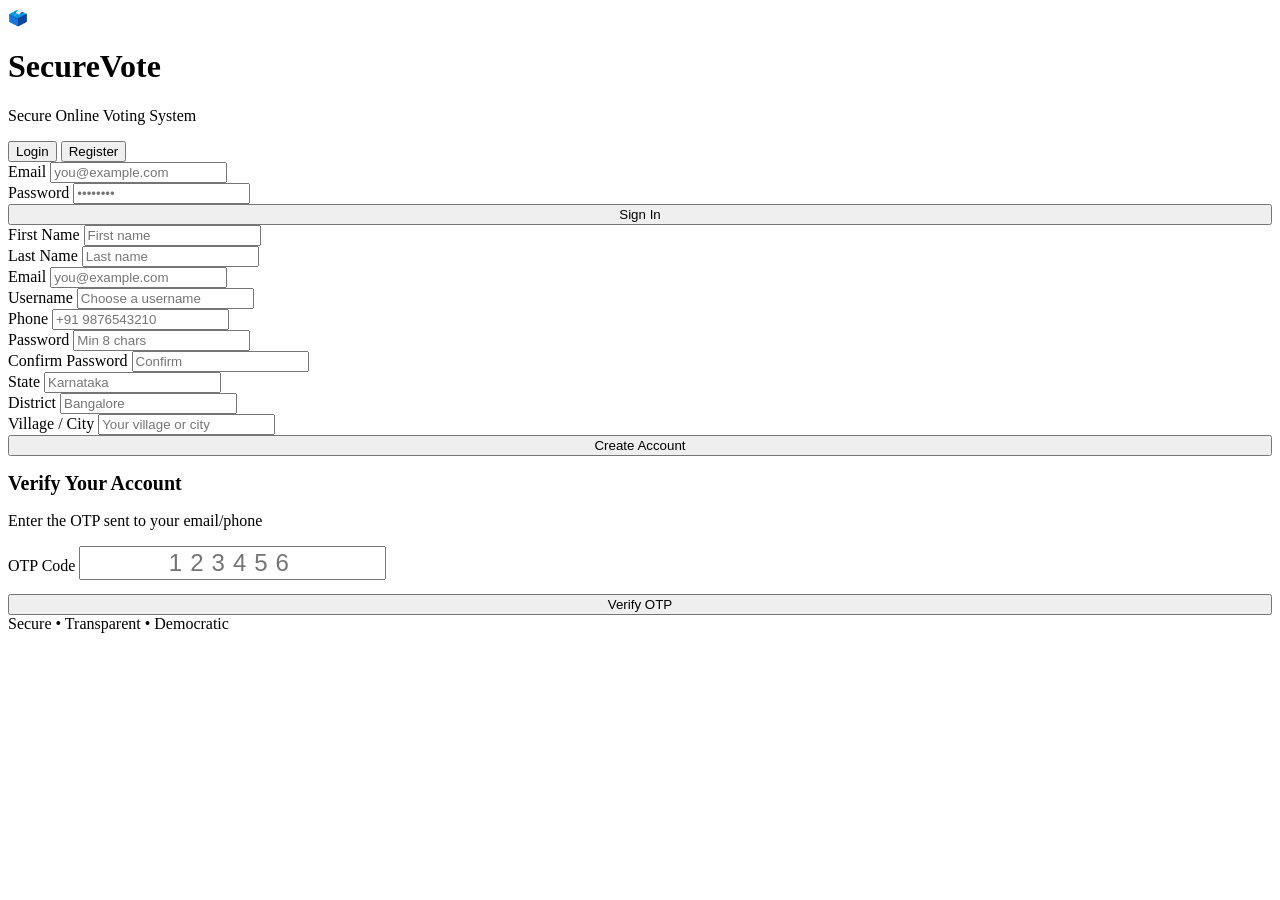
==== Home/frontend/index.html @ 297c51a0 "Resolve merge conflicts" ====
<!DOCTYPE html>
<html lang="en">
<head>
    <meta charset="UTF-8">
    <meta name="viewport" content="width=device-width, initial-scale=1.0">
    <meta name="description" content="Secure Online Voting System — Register or login to participate in democratic elections.">
    <title>SecureVote — Login</title>
    <link rel="stylesheet" href="/static/css/style.css">
</head>
<body>
    <div class="auth-wrapper">
        <div class="auth-card">
            <div class="auth-header">
                <div class="logo">🗳️</div>
                <h1>SecureVote</h1>
                <p>Secure Online Voting System</p>
            </div>

            <!-- Tabs -->
            <div class="auth-tabs">
                <button class="auth-tab active" onclick="showTab('login')">Login</button>
                <button class="auth-tab" onclick="showTab('register')">Register</button>
            </div>

            <!-- Login Form -->
            <form id="login-form" onsubmit="handleLogin(event)">
                <div id="login-alert"></div>
                <div class="form-group">
                    <label class="form-label">Email</label>
                    <input type="email" class="form-input" id="login-email" placeholder="you@example.com" required>
                </div>
                <div class="form-group">
                    <label class="form-label">Password</label>
                    <input type="password" class="form-input" id="login-password" placeholder="••••••••" required>
                </div>
                <button type="submit" class="btn btn-primary btn-lg" style="width:100%" id="login-btn">
                    Sign In
                </button>
            </form>

            <!-- Register Form -->
            <form id="register-form" class="hidden" onsubmit="handleRegister(event)">
                <div id="register-alert"></div>
                <div class="form-row">
                    <div class="form-group">
                        <label class="form-label">First Name</label>
                        <input type="text" class="form-input" id="reg-fname" placeholder="First name" required>
                    </div>
                    <div class="form-group">
                        <label class="form-label">Last Name</label>
                        <input type="text" class="form-input" id="reg-lname" placeholder="Last name" required>
                    </div>
                </div>
                <div class="form-group">
                    <label class="form-label">Email</label>
                    <input type="email" class="form-input" id="reg-email" placeholder="you@example.com" required>
                </div>
                <div class="form-group">
                    <label class="form-label">Username</label>
                    <input type="text" class="form-input" id="reg-username" placeholder="Choose a username" required>
                </div>
                <div class="form-group">
                    <label class="form-label">Phone</label>
                    <input type="tel" class="form-input" id="reg-phone" placeholder="+91 9876543210">
                </div>
                <div class="form-row">
                    <div class="form-group">
                        <label class="form-label">Password</label>
                        <input type="password" class="form-input" id="reg-password" minlength="8" placeholder="Min 8 chars" required>
                    </div>
                    <div class="form-group">
                        <label class="form-label">Confirm Password</label>
                        <input type="password" class="form-input" id="reg-password2" minlength="8" placeholder="Confirm" required>
                    </div>
                </div>
                <div class="form-row">
                    <div class="form-group">
                        <label class="form-label">State</label>
                        <input type="text" class="form-input" id="reg-state" placeholder="Karnataka">
                    </div>
                    <div class="form-group">
                        <label class="form-label">District</label>
                        <input type="text" class="form-input" id="reg-district" placeholder="Bangalore">
                    </div>
                </div>
                <div class="form-group">
                    <label class="form-label">Village / City</label>
                    <input type="text" class="form-input" id="reg-village" placeholder="Your village or city">
                </div>
                <button type="submit" class="btn btn-primary btn-lg" style="width:100%" id="register-btn">
                    Create Account
                </button>
            </form>

            <!-- OTP Form -->
            <form id="otp-form" class="hidden" onsubmit="handleOTP(event)">
                <div id="otp-alert"></div>
                <div class="auth-header" style="margin-bottom:16px">
                    <h2 style="font-size:1.25rem">Verify Your Account</h2>
                    <p>Enter the OTP sent to your email/phone</p>
                </div>
                <div class="form-group">
                    <label class="form-label">OTP Code</label>
                    <input type="text" class="form-input" id="otp-code" placeholder="123456" maxlength="6" required style="text-align:center;font-size:1.5rem;letter-spacing:8px">
                </div>
                <p id="mock-otp-display" class="text-center text-muted mb-2" style="font-size:0.85rem"></p>
                <button type="submit" class="btn btn-success btn-lg" style="width:100%">
                    Verify OTP
                </button>
            </form>

            <div class="auth-footer" id="auth-footer">
                Secure • Transparent • Democratic
            </div>
        </div>
    </div>

    <script src="/static/js/api.js"></script>
    <script>
        // Redirect if already logged in
        if (isLoggedIn()) window.location.href = '/dashboard/';

        let pendingEmail = '';

        function showTab(tab) {
            document.querySelectorAll('.auth-tab').forEach(t => t.classList.remove('active'));
            document.getElementById('login-form').classList.toggle('hidden', tab !== 'login');
            document.getElementById('register-form').classList.toggle('hidden', tab !== 'register');
            document.getElementById('otp-form').classList.add('hidden');
            event.target.classList.add('active');
        }

        async function handleLogin(e) {
            e.preventDefault();
            const btn = document.getElementById('login-btn');
            btn.disabled = true;
            btn.textContent = 'Signing in...';

            try {
                const data = await login(
                    document.getElementById('login-email').value,
                    document.getElementById('login-password').value
                );
                saveTokens(data.tokens);
                saveUser(data.user);
                window.location.href = '/dashboard/';
            } catch (err) {
                const msg = err.data?.non_field_errors?.[0] || err.data?.error || 'Login failed.';
                document.getElementById('login-alert').innerHTML =
                    `<div class="alert alert-error">✗ ${msg}</div>`;
            } finally {
                btn.disabled = false;
                btn.textContent = 'Sign In';
            }
        }

        async function handleRegister(e) {
            e.preventDefault();
            const btn = document.getElementById('register-btn');
            btn.disabled = true;
            btn.textContent = 'Creating account...';

            const formData = {
                first_name: document.getElementById('reg-fname').value,
                last_name: document.getElementById('reg-lname').value,
                email: document.getElementById('reg-email').value,
                username: document.getElementById('reg-username').value,
                phone: document.getElementById('reg-phone').value,
                password: document.getElementById('reg-password').value,
                password2: document.getElementById('reg-password2').value,
                state: document.getElementById('reg-state').value,
                district: document.getElementById('reg-district').value,
                village: document.getElementById('reg-village').value,
            };

            try {
                const data = await register(formData);
                saveTokens(data.tokens);
                saveUser(data.user);
                pendingEmail = formData.email;

                // Show OTP form
                document.getElementById('register-form').classList.add('hidden');
                document.getElementById('login-form').classList.add('hidden');
                document.querySelector('.auth-tabs').classList.add('hidden');
                document.getElementById('otp-form').classList.remove('hidden');

                // Show mock OTP
                if (data.mock_otp) {
                    document.getElementById('mock-otp-display').textContent =
                        `(Dev Mode) Your OTP is: ${data.mock_otp}`;
                }
            } catch (err) {
                let msg = 'Registration failed.';
                if (err.data) {
                    const errors = Object.values(err.data).flat();
                    msg = errors.join(' ');
                }
                document.getElementById('register-alert').innerHTML =
                    `<div class="alert alert-error">✗ ${msg}</div>`;
            } finally {
                btn.disabled = false;
                btn.textContent = 'Create Account';
            }
        }

        async function handleOTP(e) {
            e.preventDefault();
            const code = document.getElementById('otp-code').value;

            try {
                await verifyOTP(pendingEmail, code);
                const user = getUser();
                if (user) { user.is_verified = true; saveUser(user); }
                window.location.href = '/dashboard/';
            } catch (err) {
                document.getElementById('otp-alert').innerHTML =
                    `<div class="alert alert-error">✗ ${err.data?.error || 'Invalid OTP.'}</div>`;
            }
        }
    </script>
</body>
</html>
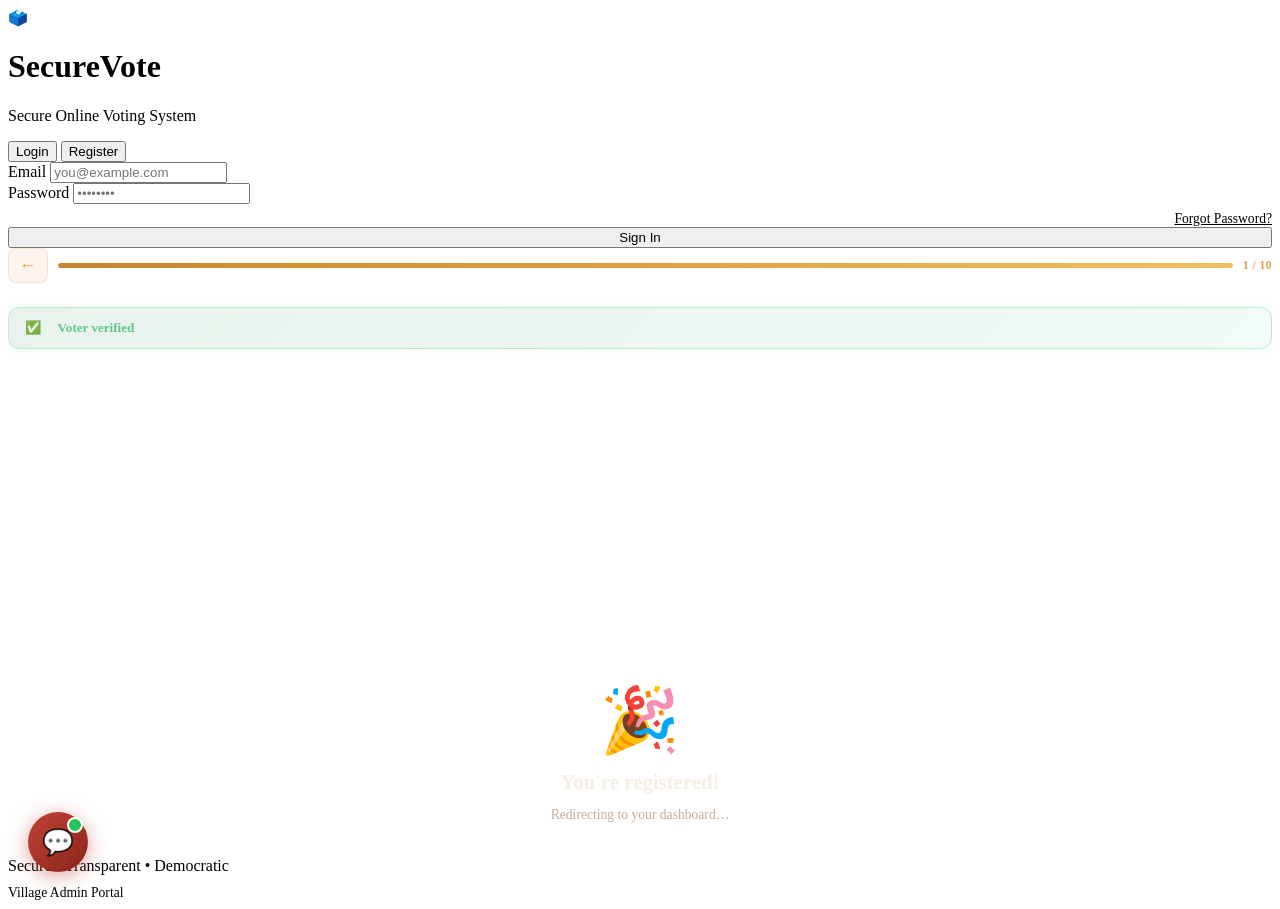
==== commit 254cd2cb: "Merge pull request #10 from Chandresh-spec/fix/ui-styling-and-profile-redesign Fix/UI styling and pr" ====
--- a/Home/frontend/index.html
+++ b/Home/frontend/index.html
@@ -1,223 +1,1034 @@
 <!DOCTYPE html>
 <html lang="en">
 <head>
-    <meta charset="UTF-8">
-    <meta name="viewport" content="width=device-width, initial-scale=1.0">
-    <meta name="description" content="Secure Online Voting System — Register or login to participate in democratic elections.">
-    <title>SecureVote — Login</title>
-    <link rel="stylesheet" href="/static/css/style.css">
+<meta charset="UTF-8">
+<meta name="viewport" content="width=device-width, initial-scale=1.0">
+<meta name="description" content="Secure Online Voting System — Login or register to vote.">
+<title>SecureVote — Login</title>
+<link rel="stylesheet" href="/static/css/style.css">
+<link rel="stylesheet" href="/static/css/voice.css">
+<link rel="stylesheet" href="/static/css/translate.css">
+<style>
+/* ── Progressive form base ── */
+.auth-card { position: relative; overflow: hidden; }
+
+.prog-header {
+    display: flex; align-items: center; gap: 10px; margin-bottom: 24px;
+}
+.prog-back {
+    background: rgba(200,134,42,.08); border: 1px solid rgba(200,134,42,.15); color: var(--accent-light, #E0A040);
+    font-size: 1.1rem; cursor: pointer; padding: 6px 10px; border-radius: 8px;
+    transition: all .25s ease;
+}
+.prog-back:hover { background: rgba(200,134,42,.18); color: #fff; transform: translateX(-2px); }
+.prog-bar-wrap { flex:1; height:5px; background: rgba(200,134,42,.12); border-radius:3px; overflow:hidden; }
+.prog-bar-fill {
+    height:100%;
+    background: linear-gradient(90deg, #C8862A, #E0A040, #F0C060);
+    border-radius:3px;
+    transition: width .5s cubic-bezier(.4,0,.2,1);
+    box-shadow: 0 0 8px rgba(224,160,64,.4);
+}
+.prog-label { font-size:.72rem; color: var(--accent-light, #E0A040); white-space:nowrap; font-weight:700; letter-spacing: 0.5px; }
+
+/* ── Question viewport ── */
+.q-viewport { position:relative; min-height:300px; }
+.q-slide {
+    position:absolute; width:100%; top:0; left:0;
+    opacity:0; transform:translateX(60px); pointer-events:none;
+    transition: opacity .4s ease, transform .4s cubic-bezier(.4,0,.2,1);
+}
+.q-slide.active  { opacity:1; transform:translateX(0); pointer-events:all; }
+.q-slide.exiting { opacity:0; transform:translateX(-60px); pointer-events:none; }
+
+/* ── Question UI ── */
+.q-icon {
+    font-size:2.2rem; margin-bottom:10px;
+    display:inline-block;
+    animation: floatIcon 2.5s ease-in-out infinite;
+}
+@keyframes floatIcon { 0%,100%{transform:translateY(0)} 50%{transform:translateY(-4px)} }
+.q-title { font-size:1.25rem; font-weight:700; color: var(--text-primary, #F5EEE4); margin-bottom:5px; line-height:1.4; }
+.q-hint  { font-size:.78rem; color: var(--text-secondary, #C4AE96); margin-bottom:18px; line-height:1.5; }
+
+/* ══ FIXED: Dark text on light inputs so typed text is VISIBLE ══ */
+.q-input {
+    width:100%; box-sizing:border-box;
+    background: var(--bg-secondary, #251A13);
+    border:1.5px solid var(--border, #3D2E22);
+    border-radius:12px; padding:14px 18px; font-size:1rem;
+    color: var(--text-primary, #F5EEE4);
+    outline:none;
+    transition: border-color .25s, box-shadow .25s, background .25s;
+    font-family: 'Inter', sans-serif;
+}
+.q-input::placeholder { color: var(--text-muted, #8A7060); }
+.q-input:focus {
+    border-color: var(--accent, #C8862A);
+    background: var(--bg-card, #2D2218);
+    box-shadow: 0 0 0 3px rgba(200,134,42,.25), 0 4px 16px rgba(200,134,42,.1);
+}
+.q-input[readonly] {
+    background: rgba(200,134,42,.06); border-color: rgba(200,134,42,.2);
+    color: var(--text-muted, #8A7060); cursor:default;
+}
+.q-input.otp  { text-align:center; font-size:2rem; letter-spacing:18px; font-weight:700; }
+.q-input.pass { font-size:1.2rem; letter-spacing:4px; }
+.q-input.upper { text-transform:uppercase; letter-spacing:2px; }
+.q-msg { margin-top:8px; min-height:18px; font-size:.78rem; }
+.q-msg.ok  { color: #5DC888; }
+.q-msg.err { color: #FF6B5A; }
+.q-msg.inf { color: #60A5E8; }
+
+/* ── Next button — Premium gold gradient ── */
+.q-footer { display:flex; align-items:center; gap:10px; margin-top:22px; }
+.q-btn {
+    background: linear-gradient(135deg, #C8862A 0%, #E0A040 50%, #C8862A 100%);
+    background-size: 200% 200%;
+    color:#fff; border:1px solid rgba(224,160,64,.3); border-radius:12px;
+    padding:13px 30px; font-size:.95rem; font-weight:700; cursor:pointer;
+    display:flex; align-items:center; gap:8px;
+    box-shadow: 0 4px 16px rgba(200,134,42,.35);
+    text-shadow: 0 1px 2px rgba(0,0,0,0.2);
+    transition: transform .2s, box-shadow .2s, background-position .4s;
+    font-family: 'Inter', sans-serif;
+    letter-spacing: 0.3px;
+}
+.q-btn:hover:not(:disabled) {
+    transform:translateY(-2px);
+    box-shadow: 0 6px 24px rgba(200,134,42,.5);
+    background-position: 100% 0;
+}
+.q-btn:active { transform:scale(.97); }
+.q-btn:disabled { opacity:.45; cursor:not-allowed; }
+.q-enter-hint { font-size:.7rem; color: var(--text-muted, #8A7060); }
+.q-enter-hint kbd {
+    background: rgba(200,134,42,.08); border:1px solid rgba(200,134,42,.2);
+    border-radius:4px; padding:1px 5px; font-size:.65rem; color: var(--accent-light, #E0A040);
+}
+
+/* ── Verified strip — glowing green ── */
+.verified-strip {
+    display:flex; align-items:center; gap:10px;
+    background: linear-gradient(135deg, rgba(74,144,96,.12), rgba(93,200,136,.08));
+    border:1px solid rgba(93,200,136,.3);
+    border-radius:12px; padding:12px 16px; margin-bottom:14px;
+    font-size:.82rem; color: #5DC888; font-weight:600;
+    box-shadow: 0 0 12px rgba(93,200,136,.1);
+}
+
+/* ── Success screen ── */
+.success-screen { text-align:center; padding:20px 0; }
+.success-screen .big-icon { font-size:4rem; animation:popIn .5s cubic-bezier(.175,.885,.32,1.275); }
+.success-screen h2 { font-size:1.3rem; margin:12px 0 8px; color: var(--text-primary, #F5EEE4); }
+.success-screen p  { font-size:.85rem; color: var(--text-secondary, #C4AE96); }
+
+/* ── Spinner ── */
+.spin { display:inline-block; width:14px; height:14px; border:2px solid rgba(255,255,255,.4); border-top-color:#fff; border-radius:50%; animation:spinR .7s linear infinite; vertical-align:middle; margin-right:5px; }
+@keyframes spinR { to { transform:rotate(360deg); } }
+@keyframes popIn { from{transform:scale(0);opacity:0} to{transform:scale(1);opacity:1} }
+
+.modal-overlay {
+    position: fixed !important; top: 0 !important; left: 0 !important; width: 100vw !important; height: 100vh !important;
+    background: rgba(0,0,0,0.7) !important; display: flex !important; align-items: center !important; justify-content: center !important;
+    z-index: 99999 !important;
+}
+.modal-overlay.hidden { display: none !important; }
+
+.modal-content {
+    background: var(--bg-card, #2D2218) !important; padding: 30px !important; border-radius: 16px !important; width: 90% !important; max-width: 400px !important;
+    box-shadow: 0 20px 50px rgba(0,0,0,0.5) !important; color: var(--text-primary, #F5EEE4) !important;
+    border: 1px solid var(--border, #3D2E22) !important;
+}
+.modal-header { display: flex !important; justify-content: space-between !important; align-items: center !important; margin-bottom: 20px !important; }
+.close-btn { background: none !important; border: none !important; font-size: 2rem !important; cursor: pointer !important; color: var(--text-muted, #8A7060) !important; }
+
+</style>
+<script>
+/* ── Robust Forgot Password Logic ── */
+function openForgotModal(e) {
+    if(e && e.preventDefault) e.preventDefault();
+    console.log("Forgot Password Clicked");
+    const m = document.getElementById('forgot-modal');
+    if(m) {
+        m.classList.remove('hidden');
+        m.classList.add('active');
+        const s1 = document.getElementById('forgot-step-1');
+        const s2 = document.getElementById('forgot-step-2');
+        if(s1) s1.classList.remove('hidden');
+        if(s2) s2.classList.add('hidden');
+        const msg = document.getElementById('forgot-msg');
+        if(msg) msg.textContent = '';
+    } else {
+        console.error("Modal element not found!");
+    }
+}
+function closeForgotModal() {
+    const m = document.getElementById('forgot-modal');
+    if(m) {
+        m.classList.add('hidden');
+        m.classList.remove('active');
+    }
+}
+</script>
 </head>
 <body>
-    <div class="auth-wrapper">
-        <div class="auth-card">
-            <div class="auth-header">
-                <div class="logo">🗳️</div>
-                <h1>SecureVote</h1>
-                <p>Secure Online Voting System</p>
-            </div>
-
-            <!-- Tabs -->
-            <div class="auth-tabs">
-                <button class="auth-tab active" onclick="showTab('login')">Login</button>
-                <button class="auth-tab" onclick="showTab('register')">Register</button>
-            </div>
-
-            <!-- Login Form -->
-            <form id="login-form" onsubmit="handleLogin(event)">
-                <div id="login-alert"></div>
-                <div class="form-group">
-                    <label class="form-label">Email</label>
-                    <input type="email" class="form-input" id="login-email" placeholder="you@example.com" required>
-                </div>
-                <div class="form-group">
-                    <label class="form-label">Password</label>
-                    <input type="password" class="form-input" id="login-password" placeholder="••••••••" required>
-                </div>
-                <button type="submit" class="btn btn-primary btn-lg" style="width:100%" id="login-btn">
-                    Sign In
-                </button>
-            </form>
-
-            <!-- Register Form -->
-            <form id="register-form" class="hidden" onsubmit="handleRegister(event)">
-                <div id="register-alert"></div>
-                <div class="form-row">
-                    <div class="form-group">
-                        <label class="form-label">First Name</label>
-                        <input type="text" class="form-input" id="reg-fname" placeholder="First name" required>
-                    </div>
-                    <div class="form-group">
-                        <label class="form-label">Last Name</label>
-                        <input type="text" class="form-input" id="reg-lname" placeholder="Last name" required>
-                    </div>
-                </div>
-                <div class="form-group">
-                    <label class="form-label">Email</label>
-                    <input type="email" class="form-input" id="reg-email" placeholder="you@example.com" required>
-                </div>
-                <div class="form-group">
-                    <label class="form-label">Username</label>
-                    <input type="text" class="form-input" id="reg-username" placeholder="Choose a username" required>
-                </div>
-                <div class="form-group">
-                    <label class="form-label">Phone</label>
-                    <input type="tel" class="form-input" id="reg-phone" placeholder="+91 9876543210">
-                </div>
-                <div class="form-row">
-                    <div class="form-group">
-                        <label class="form-label">Password</label>
-                        <input type="password" class="form-input" id="reg-password" minlength="8" placeholder="Min 8 chars" required>
-                    </div>
-                    <div class="form-group">
-                        <label class="form-label">Confirm Password</label>
-                        <input type="password" class="form-input" id="reg-password2" minlength="8" placeholder="Confirm" required>
-                    </div>
-                </div>
-                <div class="form-row">
-                    <div class="form-group">
-                        <label class="form-label">State</label>
-                        <input type="text" class="form-input" id="reg-state" placeholder="Karnataka">
-                    </div>
-                    <div class="form-group">
-                        <label class="form-label">District</label>
-                        <input type="text" class="form-input" id="reg-district" placeholder="Bangalore">
-                    </div>
-                </div>
-                <div class="form-group">
-                    <label class="form-label">Village / City</label>
-                    <input type="text" class="form-input" id="reg-village" placeholder="Your village or city">
-                </div>
-                <button type="submit" class="btn btn-primary btn-lg" style="width:100%" id="register-btn">
-                    Create Account
-                </button>
-            </form>
-
-            <!-- OTP Form -->
-            <form id="otp-form" class="hidden" onsubmit="handleOTP(event)">
-                <div id="otp-alert"></div>
-                <div class="auth-header" style="margin-bottom:16px">
-                    <h2 style="font-size:1.25rem">Verify Your Account</h2>
-                    <p>Enter the OTP sent to your email/phone</p>
-                </div>
-                <div class="form-group">
-                    <label class="form-label">OTP Code</label>
-                    <input type="text" class="form-input" id="otp-code" placeholder="123456" maxlength="6" required style="text-align:center;font-size:1.5rem;letter-spacing:8px">
-                </div>
-                <p id="mock-otp-display" class="text-center text-muted mb-2" style="font-size:0.85rem"></p>
-                <button type="submit" class="btn btn-success btn-lg" style="width:100%">
-                    Verify OTP
-                </button>
-            </form>
-
-            <div class="auth-footer" id="auth-footer">
-                Secure • Transparent • Democratic
+<div class="auth-wrapper">
+<div class="auth-card">
+
+    <!-- Header -->
+    <div class="auth-header">
+        <div class="logo">🗳️</div>
+        <h1>SecureVote</h1>
+        <p>Secure Online Voting System</p>
+    </div>
+
+    <!-- Tabs -->
+    <div class="auth-tabs" id="auth-tabs">
+        <button class="auth-tab active" id="tab-login"    onclick="switchTab('login')">Login</button>
+        <button class="auth-tab"        id="tab-register" onclick="switchTab('register')">Register</button>
+    </div>
+
+    <!-- ══ LOGIN ══ -->
+    <form id="login-form" onsubmit="doLogin(event)">
+        <div id="login-err"></div>
+        <div class="form-group">
+            <label class="form-label">Email</label>
+            <input type="email" class="form-input" id="l-email" placeholder="you@example.com" required>
+        </div>
+        <div class="form-group">
+            <label class="form-label">Password</label>
+            <input type="password" class="form-input" id="l-pass" placeholder="••••••••" required>
+            <div style="text-align:right;margin-top:5px; position:relative; z-index:20;">
+                <a href="javascript:void(0)" onclick="openForgotModal(event)" id="forgot-link" style="font-size:0.85rem; color:var(--accent); text-decoration:underline; cursor:pointer; pointer-events:auto; display:inline-block;">Forgot Password?</a>
             </div>
         </div>
+        <button type="submit" class="btn btn-primary btn-lg" style="width:100%" id="login-btn">Sign In</button>
+    </form>
+
+    <!-- ══ PROGRESSIVE REGISTER ══ -->
+    <div id="reg-progressive" class="hidden">
+        <!-- Progress header -->
+        <div class="prog-header">
+            <button class="prog-back" id="prog-back-btn" onclick="goBack()" title="Back">←</button>
+            <div class="prog-bar-wrap"><div class="prog-bar-fill" id="prog-bar"></div></div>
+            <span class="prog-label" id="prog-label">1 / 10</span>
+        </div>
+
+        <!-- Verified strip (shown after OTP verified) -->
+        <div class="verified-strip hidden" id="verified-strip">
+            ✅ &nbsp;<span id="verified-name">Voter verified</span>
+        </div>
+
+        <!-- Question slides -->
+        <div class="q-viewport" id="q-viewport"></div>
     </div>
 
-    <script src="/static/js/api.js"></script>
-    <script>
-        // Redirect if already logged in
-        if (isLoggedIn()) window.location.href = '/dashboard/';
-
-        let pendingEmail = '';
-
-        function showTab(tab) {
-            document.querySelectorAll('.auth-tab').forEach(t => t.classList.remove('active'));
-            document.getElementById('login-form').classList.toggle('hidden', tab !== 'login');
-            document.getElementById('register-form').classList.toggle('hidden', tab !== 'register');
-            document.getElementById('otp-form').classList.add('hidden');
-            event.target.classList.add('active');
+    <!-- ══ SUCCESS ══ -->
+    <div id="reg-success" class="hidden">
+        <div class="success-screen">
+            <div class="big-icon">🎉</div>
+            <h2>You're registered!</h2>
+            <p id="success-msg">Redirecting to your dashboard…</p>
+        </div>
+    </div>
+
+</div>
+</div>
+
+<script src="/static/js/api.js"></script>
+<script>
+console.log("SecureVote Auth Script Initializing...");
+
+/* ══════════════════════════════════════════
+   FORGOT PASSWORD API HANDLERS
+══════════════════════════════════════════ */
+async function handleForgotRequest() {
+    const emailEl = document.getElementById('f-email');
+    const email = emailEl ? emailEl.value : '';
+    if(!email) return;
+    const btn = document.getElementById('forgot-req-btn');
+    const msg = document.getElementById('forgot-msg');
+    
+    btn.disabled = true;
+    btn.innerHTML = '<span class="spin"></span> Sending…';
+    try {
+        const res = await requestPasswordReset(email);
+        document.getElementById('forgot-step-1').classList.add('hidden');
+        document.getElementById('forgot-step-2').classList.remove('hidden');
+        msg.innerHTML = '<span style="color:#22c55e">✓ ' + (res.message || 'OTP Sent') + '</span>';
+        
+        if (res.dev_otp) {
+            const otpInp = document.getElementById('f-otp');
+            if(otpInp) otpInp.value = res.dev_otp;
+            msg.innerHTML += '<br><span style="color:#3b82f6">Dev Mode: OTP is ' + res.dev_otp + '</span>';
         }
-
-        async function handleLogin(e) {
-            e.preventDefault();
-            const btn = document.getElementById('login-btn');
-            btn.disabled = true;
-            btn.textContent = 'Signing in...';
-
-            try {
-                const data = await login(
-                    document.getElementById('login-email').value,
-                    document.getElementById('login-password').value
-                );
-                saveTokens(data.tokens);
-                saveUser(data.user);
-                window.location.href = '/dashboard/';
-            } catch (err) {
-                const msg = err.data?.non_field_errors?.[0] || err.data?.error || 'Login failed.';
-                document.getElementById('login-alert').innerHTML =
-                    `<div class="alert alert-error">✗ ${msg}</div>`;
-            } finally {
-                btn.disabled = false;
-                btn.textContent = 'Sign In';
+    } catch(err) {
+        console.error("Forgot Request Error:", err);
+        const errMsg = (err.data && err.data.error) ? err.data.error : 'Request failed.';
+        msg.innerHTML = '<span style="color:#ef4444">✗ ' + errMsg + '</span>';
+    } finally {
+        btn.disabled = false;
+        btn.innerHTML = 'Send OTP →';
+    }
+}
+
+async function handleForgotConfirm() {
+    const emailInp = document.getElementById('f-email');
+    const otpInp = document.getElementById('f-otp');
+    const passInp = document.getElementById('f-pass');
+    
+    const email = emailInp ? emailInp.value : '';
+    const otp = otpInp ? otpInp.value : '';
+    const pass = passInp ? passInp.value : '';
+    
+    const btn = document.getElementById('forgot-conf-btn');
+    const msg = document.getElementById('forgot-msg');
+
+    if(!otp || !pass) return;
+
+    btn.disabled = true;
+    btn.innerHTML = '<span class="spin"></span> Resetting…';
+    try {
+        const res = await confirmPasswordReset(email, otp, pass);
+        msg.innerHTML = '<span style="color:#22c55e">✓ ' + (res.message || 'Password Reset Successful') + '</span>';
+        setTimeout(() => {
+            closeForgotModal();
+            const lEmail = document.getElementById('l-email');
+            if(lEmail) lEmail.value = email;
+        }, 2000);
+    } catch(err) {
+        console.error("Forgot Confirm Error:", err);
+        const errMsg = (err.data && err.data.error) ? err.data.error : 'Reset failed.';
+        msg.innerHTML = '<span style="color:#ef4444">✗ ' + errMsg + '</span>';
+    } finally {
+        btn.disabled = false;
+        btn.innerHTML = 'Reset Password';
+    }
+}
+
+if (isLoggedIn()) location.href = '/dashboard/';
+
+/* ══════════════════════════════════════════
+   STATE
+══════════════════════════════════════════ */
+let state = {
+    voter_id: '', email: '', voter_name: '',
+    voter_data: null,        // populated after OTP verified
+    first_name: '', last_name: '', username: '',
+    phone: '', village: '', district: '', state_: '', nation: 'India',
+    password: '', password2: '',
+};
+let currentQ   = 0;
+let prevQ      = -1;
+let otpSent    = false;
+
+/* ══════════════════════════════════════════
+   QUESTIONS DEFINITION
+══════════════════════════════════════════ */
+const Q = [
+    /* 0 */ {
+        id:'voter_id', icon:'🗳️',
+        title:'What is your Voter ID?',
+        hint:'As printed on your voter card (e.g. VID-MYTEST0001)',
+        type:'text', placeholder:'VID-XXXXXXXX', cls:'upper',
+        action: 'next',
+    },
+    /* 1 */ {
+        id:'email', icon:'📧',
+        title:'What is your registered email?',
+        hint:'The email linked to your Voter ID at the local election office.',
+        type:'email', placeholder:'you@example.com',
+        action: 'send-otp',   // checks voter roll + sends OTP
+        btnLabel: 'Send OTP →',
+    },
+    /* 2 */ {
+        id:'otp', icon:'🔢',
+        title:'Enter the OTP sent to your email',
+        hint:'Check your inbox — valid for 10 minutes.',
+        type:'text', placeholder:'• • • • • •', maxlen:6, cls:'otp',
+        action: 'verify-otp',
+        btnLabel: 'Verify OTP →',
+    },
+    /* 3 */ {
+        id:'first_name', icon:'👤',
+        title:'What is your first name?',
+        hint:'As it appears on your voter card.',
+        type:'text', placeholder:'First name',
+        action: 'next',
+    },
+    /* 4 */ {
+        id:'last_name', icon:'👤',
+        title:'And your last name?',
+        hint:'',
+        type:'text', placeholder:'Last name',
+        action: 'next',
+    },
+    /* 5 */ {
+        id:'username', icon:'🆔',
+        title:'Choose a username',
+        hint:'This is how you will log in to SecureVote.',
+        type:'text', placeholder:'e.g. rahul_sharma',
+        action: 'next',
+    },
+    /* 6 */ {
+        id:'phone', icon:'📱',
+        title:'Your phone number?',
+        hint:'Optional — used for SMS alerts.',
+        type:'tel', placeholder:'+91 9876543210',
+        action: 'next',
+        optional: true,
+    },
+    /* 7 */ {
+        id:'village', icon:'🏘️',
+        title:'What is your Village/City?',
+        hint:'The local area where you vote.',
+        type:'text', placeholder:'e.g. Bhatkal',
+        action: 'next',
+    },
+    /* 8 */ {
+        id:'district', icon:'🗺️',
+        title:'What is your District?',
+        hint:'The district of your constituency.',
+        type:'text', placeholder:'e.g. Uttara Kannada',
+        action: 'next',
+    },
+    /* 9 */ {
+        id:'state_', icon:'🏛️',
+        title:'What is your State?',
+        hint:'The state of your constituency.',
+        type:'text', placeholder:'e.g. Karnataka',
+        action: 'next',
+    },
+    /* 10 */ {
+        id:'nation', icon:'🇮🇳',
+        title:'What is your Nation?',
+        hint:'',
+        type:'text', placeholder:'e.g. India',
+        action: 'next',
+    },
+    /* 11 */ {
+        id:'password', icon:'🔐',
+        title:'Create a strong password',
+        hint:'Minimum 8 characters.',
+        type:'password', placeholder:'Min 8 characters', cls:'pass',
+        action: 'next',
+    },
+    /* 12 */ {
+        id:'password2', icon:'🔐',
+        title:'Confirm your password',
+        hint:'',
+        type:'password', placeholder:'Re-enter password', cls:'pass',
+        action: 'submit',
+        btnLabel: '🚀 Create Account',
+    },
+];
+
+/* ══════════════════════════════════════════
+   BUILD SLIDES
+══════════════════════════════════════════ */
+function buildSlides() {
+    const vp = document.getElementById('q-viewport');
+    vp.innerHTML = '';
+    Q.forEach((q, i) => {
+        const div = document.createElement('div');
+        div.className = 'q-slide';
+        div.id = `q-slide-${i}`;
+        const btnLabel = q.btnLabel || 'Next →';
+        const optText  = q.optional ? ' <span style="color:var(--text-muted,#888);font-weight:400">(optional)</span>' : '';
+        div.innerHTML = `
+            <div class="q-icon">${q.icon}</div>
+            <div class="q-title">${q.title}${optText}</div>
+            <div class="q-hint">${q.hint}</div>
+            <input
+                class="q-input${q.cls ? ' '+q.cls : ''}"
+                id="q-input-${i}"
+                type="${q.type}"
+                placeholder="${q.placeholder}"
+                ${q.maxlen ? `maxlength="${q.maxlen}"` : ''}
+                autocomplete="off"
+                spellcheck="false"
+            >
+            <div class="q-msg" id="q-msg-${i}"></div>
+            <div class="q-footer">
+                <button class="q-btn" id="q-btn-${i}" type="button" onclick="advance(${i})">
+                    ${btnLabel}
+                </button>
+                <span class="q-enter-hint">or press <kbd>Enter</kbd></span>
+            </div>`;
+        vp.appendChild(div);
+
+        // Enter key handler
+        div.querySelector(`#q-input-${i}`).addEventListener('keydown', e => {
+            if (e.key === 'Enter') { e.preventDefault(); advance(i); }
+        });
+    });
+}
+
+/* ══════════════════════════════════════════
+   NAVIGATION
+══════════════════════════════════════════ */
+function showSlide(idx, direction = 'forward') {
+    // Exit current
+    if (prevQ >= 0) {
+        const old = document.getElementById(`q-slide-${prevQ}`);
+        if (old) { old.classList.add('exiting'); setTimeout(() => old.classList.remove('exiting','active'), 450); }
+    }
+    // Enter new
+    const el = document.getElementById(`q-slide-${idx}`);
+    if (!el) return;
+    if (direction === 'back') {
+        el.style.transform = 'translateX(-60px)';
+        el.style.opacity   = '0';
+        setTimeout(() => { el.style.transform=''; el.style.opacity=''; }, 10);
+    }
+    el.classList.add('active');
+    setTimeout(() => { const inp = document.getElementById(`q-input-${idx}`); if(inp && !inp.readOnly) inp.focus(); }, 450);
+
+    // Update progress
+    const total = Q.length;
+    const pct   = Math.round(((idx + 1) / total) * 100);
+    document.getElementById('prog-bar').style.width   = pct + '%';
+    document.getElementById('prog-label').textContent = `${idx + 1} / ${total}`;
+    document.getElementById('prog-back-btn').style.visibility = 'visible';
+
+    prevQ      = idx;
+    currentQ   = idx;
+}
+
+function goBack() {
+    if (currentQ <= 0) { switchTab('login'); return; }
+    const target = currentQ - 1;
+    const el = document.getElementById(`q-slide-${currentQ}`);
+    if (el) el.classList.remove('active');
+    prevQ = currentQ;
+    currentQ = target;
+    showSlide(target, 'back');
+}
+
+/* ══════════════════════════════════════════
+   ADVANCE (main logic)
+══════════════════════════════════════════ */
+async function advance(idx) {
+    const q    = Q[idx];
+    const inp  = document.getElementById(`q-input-${idx}`);
+    const msg  = document.getElementById(`q-msg-${idx}`);
+    const btn  = document.getElementById(`q-btn-${idx}`);
+    const val  = inp.value.trim();
+
+    msg.className = 'q-msg';
+    msg.textContent = '';
+
+    // Validation
+    if (!q.optional && !val) { shake(inp); setMsg(msg, 'Please fill this in.', 'err'); return; }
+    if (q.id === 'password' && val.length < 8) { setMsg(msg, 'Password must be at least 8 characters.', 'err'); return; }
+    if (q.id === 'password2' && val !== state.password) { setMsg(msg, 'Passwords do not match.', 'err'); return; }
+
+    // Save to state
+    const stateKey = q.id === 'state_' ? 'state_' : q.id;
+    state[q.id] = val;
+
+    // Action
+    if (q.action === 'next') {
+        moveNext();
+
+    } else if (q.action === 'send-otp') {
+        btn.disabled = true;
+        btn.innerHTML = '<span class="spin"></span> Checking voter roll…';
+        try {
+            const res = await sendVoterOTP(state.voter_id.toUpperCase(), val.toLowerCase());
+            if (res.sent) {
+                otpSent = true;
+                state.voter_name = res.voter_name;
+                setMsg(msg, `✓ OTP sent to ${res.masked_email}`, 'ok');
+                setTimeout(() => {
+                    moveNext();
+                    // Dev mode auto-fill
+                    if (res.dev_otp) {
+                        setTimeout(() => {
+                            const otpInput = document.getElementById(`q-input-${idx + 1}`);
+                            if (otpInput) {
+                                otpInput.value = res.dev_otp;
+                                setMsg(document.getElementById(`q-msg-${idx + 1}`), 'Auto-filled for Dev Mode', 'inf');
+                            }
+                        }, 500);
+                    }
+                }, 700);
+            } else {
+                setMsg(msg, res.error || 'You are not a voter.', 'err');
             }
+        } catch(e) {
+            const err = e.data?.error || 'You are not a voter. Your details were not found in the village voter database.';
+            setMsg(msg, err, 'err');
         }
-
-        async function handleRegister(e) {
-            e.preventDefault();
-            const btn = document.getElementById('register-btn');
-            btn.disabled = true;
-            btn.textContent = 'Creating account...';
-
-            const formData = {
-                first_name: document.getElementById('reg-fname').value,
-                last_name: document.getElementById('reg-lname').value,
-                email: document.getElementById('reg-email').value,
-                username: document.getElementById('reg-username').value,
-                phone: document.getElementById('reg-phone').value,
-                password: document.getElementById('reg-password').value,
-                password2: document.getElementById('reg-password2').value,
-                state: document.getElementById('reg-state').value,
-                district: document.getElementById('reg-district').value,
-                village: document.getElementById('reg-village').value,
+        btn.disabled = false;
+        btn.innerHTML = 'Send OTP →';
+
+    } else if (q.action === 'verify-otp') {
+        btn.disabled = true;
+        btn.innerHTML = '<span class="spin"></span> Verifying…';
+        try {
+            const res = await verifyVoterOTP(state.voter_id.toUpperCase(), state.email.toLowerCase(), val);
+            if (res.verified) {
+                state.voter_data = res.voter_data;
+                // pre-fill state from voter data
+                if (res.voter_data.full_name) {
+                    const parts = res.voter_data.full_name.split(' ');
+                    state.first_name = parts[0] || '';
+                    state.last_name  = parts.slice(1).join(' ') || '';
+                }
+                state.village  = res.voter_data.village  || '';
+                state.district = res.voter_data.district || '';
+                state.state_   = res.voter_data.state    || '';
+                state.nation   = res.voter_data.nation   || 'India';
+                if (res.voter_data.mobile_number) state.phone = res.voter_data.mobile_number;
+
+                // Show verified strip
+                document.getElementById('verified-strip').classList.remove('hidden');
+                document.getElementById('verified-name').textContent =
+                    `${state.voter_name} — ${state.village}, ${state.state_}`;
+
+                setMsg(msg, '✓ Email verified! Your voter data has been loaded.', 'ok');
+                setTimeout(() => { prefillFrom(3); moveNext(); }, 800);
+            } else {
+                setMsg(msg, res.error || 'Incorrect OTP.', 'err');
+            }
+        } catch(e) {
+            setMsg(msg, e.data?.error || 'Incorrect OTP. Try again.', 'err');
+        }
+        btn.disabled = false;
+        btn.innerHTML = 'Verify OTP →';
+
+    } else if (q.action === 'submit') {
+        btn.disabled = true;
+        btn.innerHTML = '<span class="spin"></span> Creating account…';
+        try {
+            const vd = state.voter_data || {};
+            const payload = {
+                voter_id:   state.voter_id.toUpperCase(),
+                email:      state.email.toLowerCase(),
+                first_name: state.first_name,
+                last_name:  state.last_name,
+                username:   state.username,
+                phone:      state.phone,
+                password:   state.password,
+                password2:  state.password2,
+                village:    vd.village  || state.village,
+                district:   vd.district || state.district,
+                state:      vd.state    || state.state_,
             };
-
-            try {
-                const data = await register(formData);
-                saveTokens(data.tokens);
-                saveUser(data.user);
-                pendingEmail = formData.email;
-
-                // Show OTP form
-                document.getElementById('register-form').classList.add('hidden');
-                document.getElementById('login-form').classList.add('hidden');
-                document.querySelector('.auth-tabs').classList.add('hidden');
-                document.getElementById('otp-form').classList.remove('hidden');
-
-                // Show mock OTP
-                if (data.mock_otp) {
-                    document.getElementById('mock-otp-display').textContent =
-                        `(Dev Mode) Your OTP is: ${data.mock_otp}`;
-                }
-            } catch (err) {
-                let msg = 'Registration failed.';
-                if (err.data) {
-                    const errors = Object.values(err.data).flat();
-                    msg = errors.join(' ');
-                }
-                document.getElementById('register-alert').innerHTML =
-                    `<div class="alert alert-error">✗ ${msg}</div>`;
-            } finally {
-                btn.disabled = false;
-                btn.textContent = 'Create Account';
+            const res = await register(payload);
+            saveTokens(res.tokens);
+            saveUser(res.user);
+
+            // Show success
+            document.getElementById('reg-progressive').classList.add('hidden');
+            document.getElementById('reg-success').classList.remove('hidden');
+            document.getElementById('auth-tabs').classList.add('hidden');
+
+            if (res.already_verified) {
+                document.getElementById('success-msg').textContent = 'Email already verified. Redirecting to dashboard…';
+                setTimeout(() => location.href = '/dashboard/', 2000);
+            } else {
+                document.getElementById('success-msg').textContent =
+                    `A verification OTP has been sent to ${state.email}. Redirecting…`;
+                setTimeout(() => location.href = '/verify/', 2500);
             }
+        } catch(e) {
+            const errObj = e.data || {};
+            const msg2 = errObj.error || Object.values(errObj).flat()[0] || 'Registration failed.';
+            setMsg(msg, msg2, 'err');
+            btn.disabled = false;
+            btn.innerHTML = '🚀 Create Account';
         }
-
-        async function handleOTP(e) {
-            e.preventDefault();
-            const code = document.getElementById('otp-code').value;
-
-            try {
-                await verifyOTP(pendingEmail, code);
-                const user = getUser();
-                if (user) { user.is_verified = true; saveUser(user); }
-                window.location.href = '/dashboard/';
-            } catch (err) {
-                document.getElementById('otp-alert').innerHTML =
-                    `<div class="alert alert-error">✗ ${err.data?.error || 'Invalid OTP.'}</div>`;
-            }
+    }
+}
+
+/* ══════════════════════════════════════════
+   HELPERS
+══════════════════════════════════════════ */
+function moveNext() {
+    const next = currentQ + 1;
+    if (next >= Q.length) return;
+    const cur = document.getElementById(`q-slide-${currentQ}`);
+    if (cur) cur.classList.remove('active');
+    prevQ = currentQ;
+    currentQ = next;
+    showSlide(next);
+}
+
+function prefillFrom(startIdx) {
+    // Pre-fill inputs from state after voter data is loaded
+    const map = { first_name:3, last_name:4, phone:6, village:7, district:8, state_:9, nation:10 };
+    for (const [key, idx] of Object.entries(map)) {
+        if (state[key]) {
+            const el = document.getElementById(`q-input-${idx}`);
+            if (el) el.value = state[key];
         }
-    </script>
+    }
+}
+
+function setMsg(el, text, type) {
+    el.className = 'q-msg ' + type;
+    el.textContent = text;
+}
+
+function shake(el) {
+    el.style.animation = 'none';
+    el.offsetHeight;
+    el.style.animation = 'shakeX .4s ease';
+    setTimeout(() => el.style.animation = '', 400);
+}
+
+/* ══════════════════════════════════════════
+   TAB SWITCHING
+══════════════════════════════════════════ */
+function switchTab(tab) {
+    document.querySelectorAll('.auth-tab').forEach(t => t.classList.remove('active'));
+    document.getElementById('login-form').classList.toggle('hidden', tab !== 'login');
+    document.getElementById('reg-progressive').classList.toggle('hidden', tab !== 'register');
+    document.getElementById('reg-success').classList.add('hidden');
+    document.getElementById('auth-tabs').classList.remove('hidden');
+    document.getElementById(`tab-${tab}`).classList.add('active');
+
+    if (tab === 'register' && currentQ === 0 && !document.getElementById('q-slide-0')) {
+        buildSlides();
+        showSlide(0);
+    }
+}
+
+/* ══════════════════════════════════════════
+   LOGIN
+══════════════════════════════════════════ */
+
+async function doLogin(e) {
+    e.preventDefault();
+    const btn = document.getElementById('login-btn');
+    btn.disabled = true;
+    btn.innerHTML = '<span class="spin"></span> Signing in…';
+    try {
+        const data = await login(
+            document.getElementById('l-email').value,
+            document.getElementById('l-pass').value
+        );
+        saveTokens(data.tokens); saveUser(data.user);
+        location.href = data.user.is_verified ? '/dashboard/' : '/verify/';
+    } catch(err) {
+        const msg = err.data?.non_field_errors?.[0] || err.data?.error || 'Login failed.';
+        document.getElementById('login-err').innerHTML = `<div class="alert alert-error">✗ ${msg}</div>`;
+    } finally {
+        btn.disabled = false;
+        btn.innerHTML = 'Sign In';
+    }
+}
+
+/* ── Shake keyframe ── */
+const ks = document.createElement('style');
+ks.textContent = `@keyframes shakeX{0%,100%{transform:translateX(0)}20%,60%{transform:translateX(-6px)}40%,80%{transform:translateX(6px)}}`;
+document.head.appendChild(ks);
+</script>
+<script src="/static/js/translations.js"></script>
+<script src="/static/js/translate.js"></script>
+<script src="/static/js/voice.js"></script>
+<script>
+VoiceEngine.init({
+    announceOnLoad:'Welcome to SecureVote. Sign in or register to vote.',
+    guideSteps:[
+        {text:'Welcome to SecureVote.',speak:'Welcome to SecureVote, Secure Online Voting System.'},
+        {text:'To register, click Register and answer questions one by one.',speak:'To register, click the Register tab and answer each question one at a time. Start with your Voter ID.'},
+    ],
+    commands:[
+        {patterns:['login','sign in'],handler:()=>{switchTab('login');VoiceEngine.speak('Login form.');},description:'Login'},
+        {patterns:['register','sign up'],handler:()=>{switchTab('register');VoiceEngine.speak('Register form.');},description:'Register'},
+    ]
+});
+</script>
+    <div class="auth-footer">
+        Secure • Transparent • Democratic<br>
+        <a href="/admin-login/" style="color:var(--accent); text-decoration:none; font-size:0.85rem; margin-top:10px; display:inline-block;">Village Admin Portal</a>
+    </div>
+
+    <!-- ══ FORGOT PASSWORD MODAL ══ -->
+    <div id="forgot-modal" class="modal-overlay hidden" style="z-index:9999">
+        <div class="modal-content" style="max-width:400px;">
+            <div class="modal-header" style="border-bottom: 1px solid var(--border);">
+                <h2 style="color: var(--text-primary); margin: 0;">Reset Password</h2>
+                <button class="close-btn" onclick="closeForgotModal()">×</button>
+            </div>
+            <div id="forgot-step-1">
+                <p style="color: var(--text-secondary); margin-bottom: 15px;">Enter your email to receive a reset OTP.</p>
+                <div class="form-group">
+                    <input type="email" class="form-input" id="f-email" placeholder="you@example.com">
+                </div>
+                <button class="btn btn-primary" style="width:100%; margin-top: 15px;" onclick="handleForgotRequest()" id="forgot-req-btn">Send OTP →</button>
+            </div>
+            <div id="forgot-step-2" class="hidden">
+                <p style="color: var(--text-secondary); margin-bottom: 15px;">Enter the OTP sent to your email and your new password.</p>
+                <div class="form-group">
+                    <label class="form-label">OTP</label>
+                    <input type="text" class="form-input" id="f-otp" placeholder="6-digit code">
+                </div>
+                <div class="form-group" style="margin-top: 15px;">
+                    <label class="form-label">New Password</label>
+                    <input type="password" class="form-input" id="f-pass" placeholder="Min 8 characters">
+                </div>
+                <button class="btn btn-primary" style="width:100%; margin-top: 15px;" onclick="handleForgotConfirm()" id="forgot-conf-btn">Reset Password</button>
+            </div>
+            <div id="forgot-msg" style="margin-top: 15px; text-align: center; font-size: 0.85rem;"></div>
+        </div>
+    </div>
+</div>
+
+<!-- ══ VOTER REGISTRATION CHATBOT ══ -->
+<style>
+#chatbot-fab{position:fixed;bottom:28px;left:28px;z-index:9000;background:linear-gradient(135deg,#c14336,#8b2319);color:#fff;width:60px;height:60px;border-radius:50%;border:none;font-size:1.6rem;cursor:pointer;box-shadow:0 4px 20px rgba(193,67,54,.5);display:flex;align-items:center;justify-content:center;transition:transform .2s,box-shadow .2s}
+#chatbot-fab:hover{transform:scale(1.1);box-shadow:0 6px 28px rgba(193,67,54,.7)}
+#chatbot-fab .notif-dot{position:absolute;top:5px;right:5px;width:12px;height:12px;background:#22c55e;border-radius:50%;border:2px solid #fff;animation:pulse-dot 1.5s infinite}
+@keyframes pulse-dot{0%,100%{transform:scale(1)}50%{transform:scale(1.3)}}
+#chatbot-window{position:fixed;bottom:100px;left:28px;z-index:9000;width:360px;max-height:560px;background:#fffcf5;border:1.5px solid #e6d5c3;border-radius:20px;box-shadow:0 12px 40px rgba(74,46,36,.25);display:none;flex-direction:column;overflow:hidden;font-family:'Segoe UI',sans-serif}
+#chatbot-window.open{display:flex;animation:slideUp .3s cubic-bezier(.4,0,.2,1)}
+@keyframes slideUp{from{opacity:0;transform:translateY(20px)}to{opacity:1;transform:translateY(0)}}
+.cbot-header{background:linear-gradient(135deg,#c14336,#8b2319);color:#fff;padding:14px 18px;display:flex;align-items:center;gap:12px;flex-shrink:0}
+.cbot-avatar{width:40px;height:40px;background:rgba(255,255,255,.2);border-radius:50%;display:flex;align-items:center;justify-content:center;font-size:1.3rem}
+.cbot-header-info h4{margin:0;font-size:.95rem;font-weight:700}.cbot-header-info p{margin:0;font-size:.72rem;opacity:.85}
+.cbot-close{margin-left:auto;background:none;border:none;color:#fff;font-size:1.4rem;cursor:pointer;opacity:.8;transition:opacity .2s}.cbot-close:hover{opacity:1}
+.cbot-msgs{flex:1;overflow-y:auto;padding:14px;display:flex;flex-direction:column;gap:10px;max-height:360px}
+.cbot-msg{max-width:85%;padding:10px 14px;border-radius:16px;font-size:.85rem;line-height:1.5;animation:fadeMsg .3s ease}
+@keyframes fadeMsg{from{opacity:0;transform:translateY(6px)}to{opacity:1;transform:translateY(0)}}
+.cbot-msg.bot{background:#f0e8de;color:#4a2e24;border-bottom-left-radius:4px;align-self:flex-start}
+.cbot-msg.user{background:linear-gradient(135deg,#c14336,#9b2d20);color:#fff;border-bottom-right-radius:4px;align-self:flex-end}
+.cbot-msg.system{background:rgba(16,185,129,.12);color:#065f46;border:1px solid rgba(16,185,129,.3);border-radius:10px;align-self:center;font-size:.78rem;text-align:center;max-width:95%}
+.cbot-typing{display:flex;gap:5px;align-items:center;padding:8px 12px;background:#f0e8de;border-radius:14px;border-bottom-left-radius:4px;align-self:flex-start;width:fit-content}
+.cbot-typing span{width:7px;height:7px;background:#a38d82;border-radius:50%;animation:bounce-dot .9s infinite}.cbot-typing span:nth-child(2){animation-delay:.2s}.cbot-typing span:nth-child(3){animation-delay:.4s}
+@keyframes bounce-dot{0%,100%{transform:translateY(0)}50%{transform:translateY(-5px)}}
+.cbot-footer{padding:10px 12px;border-top:1px solid #e6d5c3;flex-shrink:0;display:flex;gap:8px;align-items:center}
+.cbot-input{flex:1;border:1.5px solid #ddd;border-radius:10px;padding:9px 13px;font-size:.88rem;outline:none;color:#4a2e24;background:#fff;transition:border-color .2s}
+.cbot-input:focus{border-color:#c14336;box-shadow:0 0 0 3px rgba(193,67,54,.12)}
+.cbot-send{background:linear-gradient(135deg,#c14336,#8b2319);color:#fff;border:none;border-radius:10px;padding:9px 14px;cursor:pointer;font-size:1rem;transition:transform .15s}
+.cbot-send:hover{transform:scale(1.08)}.cbot-send:disabled{opacity:.5;cursor:default}
+.ai-score-card{background:linear-gradient(135deg,rgba(193,67,54,.08),rgba(139,35,25,.05));border:1px solid rgba(193,67,54,.2);border-radius:12px;padding:12px;margin-top:4px}
+.ai-score-bar{height:8px;border-radius:4px;background:#e6d5c3;overflow:hidden;margin:6px 0}
+.ai-score-fill{height:100%;border-radius:4px;transition:width .8s ease}
+.ai-score-fill.green{background:linear-gradient(90deg,#22c55e,#16a34a)}
+.ai-score-fill.yellow{background:linear-gradient(90deg,#f59e0b,#d97706)}
+.ai-score-fill.red{background:linear-gradient(90deg,#ef4444,#b91c1c)}
+</style>
+
+<!-- FAB Button -->
+<button id="chatbot-fab" onclick="toggleChatbot()" title="Register as a Voter">
+    💬
+    <span class="notif-dot"></span>
+</button>
+
+<!-- Chatbot Window -->
+<div id="chatbot-window">
+    <div class="cbot-header">
+        <div class="cbot-avatar">🤖</div>
+        <div class="cbot-header-info">
+            <h4>SecureVote Assistant</h4>
+            <p>Voter Registration Help</p>
+        </div>
+        <button class="cbot-close" onclick="toggleChatbot()">×</button>
+    </div>
+    <div class="cbot-msgs" id="cbot-msgs"></div>
+    <div class="cbot-footer">
+        <input class="cbot-input" id="cbot-input" placeholder="Type your answer…" onkeydown="if(event.key==='Enter')cbotSend()">
+        <button class="cbot-send" id="cbot-send-btn" onclick="cbotSend()">➤</button>
+    </div>
+</div>
+
+<script>
+/* CHATBOT REGISTRATION FLOW */
+let cbotOpen = false, cbotStep = 0, cbotData = {};
+
+const CBOT_STEPS = [
+    { field: null,            prompt: "\u{1F44B} Hello! I can help you apply to register as a voter.\n\nWould you like to submit a registration request to the Village Admin? Type <b>yes</b> to begin." },
+    { field: "voter_id",      prompt: "\u{1F5F3}\uFE0F Please enter your <b>Voter ID</b> (e.g. ABC1234567):" },
+    { field: "aadhaar_last4", prompt: "\u{1FAAA} Enter the <b>last 4 digits</b> of your Aadhaar card (e.g. 5678):" },
+    { field: "full_name",     prompt: "\u{1F464} What is your <b>full name</b> (as on your ID card)?" },
+    { field: "date_of_birth", prompt: "\u{1F382} Your <b>date of birth</b>? (format: DD/MM/YYYY)" },
+    { field: "email",         prompt: "\u{1F4E7} Your <b>email address</b>?" },
+    { field: "phone",         prompt: "\u{1F4F1} Your <b>mobile number</b>? (or type skip)" },
+    { field: "village",       prompt: "\u{1F3D8}\uFE0F Your <b>village or city name</b>?" },
+    { field: "district",      prompt: "\u{1F5FA}\uFE0F Your <b>district</b>? (or type skip)" },
+    { field: "state",         prompt: "\u{1F3DB}\uFE0F Your <b>state</b>?" },
+    { field: null, action: "confirm" },
+];
+
+function toggleChatbot() {
+    cbotOpen = !cbotOpen;
+    const win = document.getElementById("chatbot-window");
+    const fab = document.getElementById("chatbot-fab");
+    win.classList.toggle("open", cbotOpen);
+    fab.innerHTML = cbotOpen ? "&#x2715;<span class=\"notif-dot\"></span>" : "\u{1F4AC}<span class=\"notif-dot\"></span>";
+    if (cbotOpen && document.getElementById("cbot-msgs").children.length === 0) {
+        setTimeout(() => cbotBotMsg(CBOT_STEPS[0].prompt, true), 300);
+    }
+}
+
+function cbotBotMsg(html, isFirst) {
+    const msgs = document.getElementById("cbot-msgs");
+    const typing = document.createElement("div");
+    typing.className = "cbot-typing";
+    typing.innerHTML = "<span></span><span></span><span></span>";
+    msgs.appendChild(typing);
+    msgs.scrollTop = msgs.scrollHeight;
+    setTimeout(function() {
+        typing.remove();
+        const div = document.createElement("div");
+        div.className = "cbot-msg bot";
+        div.innerHTML = (html || "").replace(/\n/g, "<br>");
+        msgs.appendChild(div);
+        msgs.scrollTop = msgs.scrollHeight;
+        if (isFirst) document.getElementById("cbot-input").focus();
+    }, 700);
+}
+
+function cbotUserMsg(text) {
+    const msgs = document.getElementById("cbot-msgs");
+    const div = document.createElement("div");
+    div.className = "cbot-msg user";
+    div.textContent = text;
+    msgs.appendChild(div);
+    msgs.scrollTop = msgs.scrollHeight;
+}
+
+function cbotSystemMsg(html) {
+    const msgs = document.getElementById("cbot-msgs");
+    const div = document.createElement("div");
+    div.className = "cbot-msg system";
+    div.innerHTML = html;
+    msgs.appendChild(div);
+    msgs.scrollTop = msgs.scrollHeight;
+}
+
+document.getElementById("cbot-input").addEventListener("keydown", function(e) {
+    if (e.key === "Enter") cbotSend();
+});
+
+async function cbotSend() {
+    const input = document.getElementById("cbot-input");
+    const btn   = document.getElementById("cbot-send-btn");
+    const val   = input.value.trim();
+    if (!val) return;
+
+    // Confirm step
+    if (cbotStep === 99) {
+        cbotUserMsg(val);
+        input.value = "";
+        if (val.toLowerCase().startsWith("y")) {
+            await cbotSubmit();
+        } else {
+            cbotStep = 0; cbotData = {};
+            cbotBotMsg("\u{1F504} Let us start over.<br>" + CBOT_STEPS[0].prompt);
+        }
+        return;
+    }
+
+    cbotUserMsg(val);
+    input.value = "";
+    btn.disabled = true;
+
+    // Step 0: initial yes/no
+    if (cbotStep === 0) {
+        if (val.toLowerCase().startsWith("y")) {
+            cbotStep = 1;
+            cbotBotMsg(CBOT_STEPS[1].prompt);
+        } else {
+            cbotBotMsg("No problem! Click the chatbot button anytime when ready to register. \u{1F60A}");
+        }
+        btn.disabled = false;
+        return;
+    }
+
+    const step  = CBOT_STEPS[cbotStep];
+    const field = step ? step.field : null;
+
+    // Validate
+    if (field === "voter_id" && !/^[A-Za-z]{2,4}[0-9]{5,8}$/i.test(val.trim())) {
+        cbotBotMsg("\u26A0\uFE0F Invalid Voter ID. Should be like <b>ABC1234567</b>. Try again:");
+        btn.disabled = false; return;
+    }
+    if (field === "aadhaar_last4" && !/^\d{4}$/.test(val.trim())) {
+        cbotBotMsg("\u26A0\uFE0F Please enter exactly <b>4 numeric digits</b>:");
+        btn.disabled = false; return;
+    }
+    if (field === "email" && !/\S+@\S+\.\S+/.test(val.trim())) {
+        cbotBotMsg("\u26A0\uFE0F Invalid email address. Try again:");
+        btn.disabled = false; return;
+    }
+
+    const skip = val.toLowerCase() === "skip";
+    if (field) cbotData[field] = skip ? "" : (field === "voter_id" ? val.trim().toUpperCase() : val.trim());
+    cbotStep++;
+
+    const next = CBOT_STEPS[cbotStep];
+    if (!next || next.action === "confirm") {
+        const summary =
+            "\u{1F4CB} <b>Please confirm your details:</b><br>" +
+            "Voter ID: <b>" + (cbotData.voter_id || "") + "</b><br>" +
+            "Aadhaar last 4: <b>****" + (cbotData.aadhaar_last4 || "") + "</b><br>" +
+            "Name: <b>" + (cbotData.full_name || "") + "</b><br>" +
+            "DOB: <b>" + (cbotData.date_of_birth || "\u2014") + "</b><br>" +
+            "Email: <b>" + (cbotData.email || "") + "</b><br>" +
+            "Phone: <b>" + (cbotData.phone || "\u2014") + "</b><br>" +
+            "Village: <b>" + (cbotData.village || "") + "</b>, State: <b>" + (cbotData.state || "") + "</b><br><br>" +
+            "Type <b>yes</b> to submit, or <b>no</b> to start over.";
+        cbotBotMsg(summary);
+        cbotStep = 99;
+        btn.disabled = false;
+        return;
+    }
+
+    cbotBotMsg(next.prompt);
+    btn.disabled = false;
+}
+
+async function cbotSubmit() {
+    const btn = document.getElementById("cbot-send-btn");
+    btn.disabled = true;
+    cbotBotMsg("\u23F3 Submitting request and running AI verification...");
+
+    try {
+        const res = await fetch("/api/auth/registration-requests/submit/", {
+            method: "POST",
+            headers: { "Content-Type": "application/json" },
+            body: JSON.stringify(cbotData)
+        });
+        const data = await res.json();
+        if (!res.ok) throw new Error(data.error || "Submission failed");
+
+        const score = data.ai_score;
+        const label = data.ai_label;
+        const color = score >= 80 ? "green" : score >= 50 ? "yellow" : "red";
+        const emoji = score >= 80 ? "\u2705" : score >= 50 ? "\u26A0\uFE0F" : "\u{1F6A8}";
+        const tc    = color === "green" ? "#16a34a" : color === "yellow" ? "#d97706" : "#b91c1c";
+
+        const scoreHtml =
+            "<div class=\"ai-score-card\">" +
+            "<b>&#x1F916; AI Genuineness Analysis</b><br>" +
+            "<div class=\"ai-score-bar\"><div class=\"ai-score-fill " + color + "\" style=\"width:" + score + "%\"></div></div>" +
+            "<span style=\"color:" + tc + ";font-weight:700\">" + emoji + " " + score + "% &mdash; " + label + "</span>" +
+            "</div>";
+
+        cbotBotMsg("\u{1F389} <b>Request submitted successfully!</b><br><br>" + scoreHtml +
+            "<br>\u{1F4CC} Your request is now with the <b>Village Admin</b> for review.<br>" +
+            "Once approved it moves to the <b>Voter Administrative</b> for final clearance.<br>" +
+            "You will then be added to the Voter Roll and can register online. \u2705");
+
+        cbotSystemMsg("\u2705 Request ID: " + data.request_id + " &mdash; Note this for your reference.");
+
+        cbotStep = 0; cbotData = {};
+        document.getElementById("cbot-input").disabled = true;
+        btn.disabled = true;
+
+    } catch(err) {
+        cbotBotMsg("\u274C " + (err.message || "Submission failed. Please try again."));
+        cbotStep = 99;
+        btn.disabled = false;
+    }
+}
+</script>
+
 </body>
 </html>
